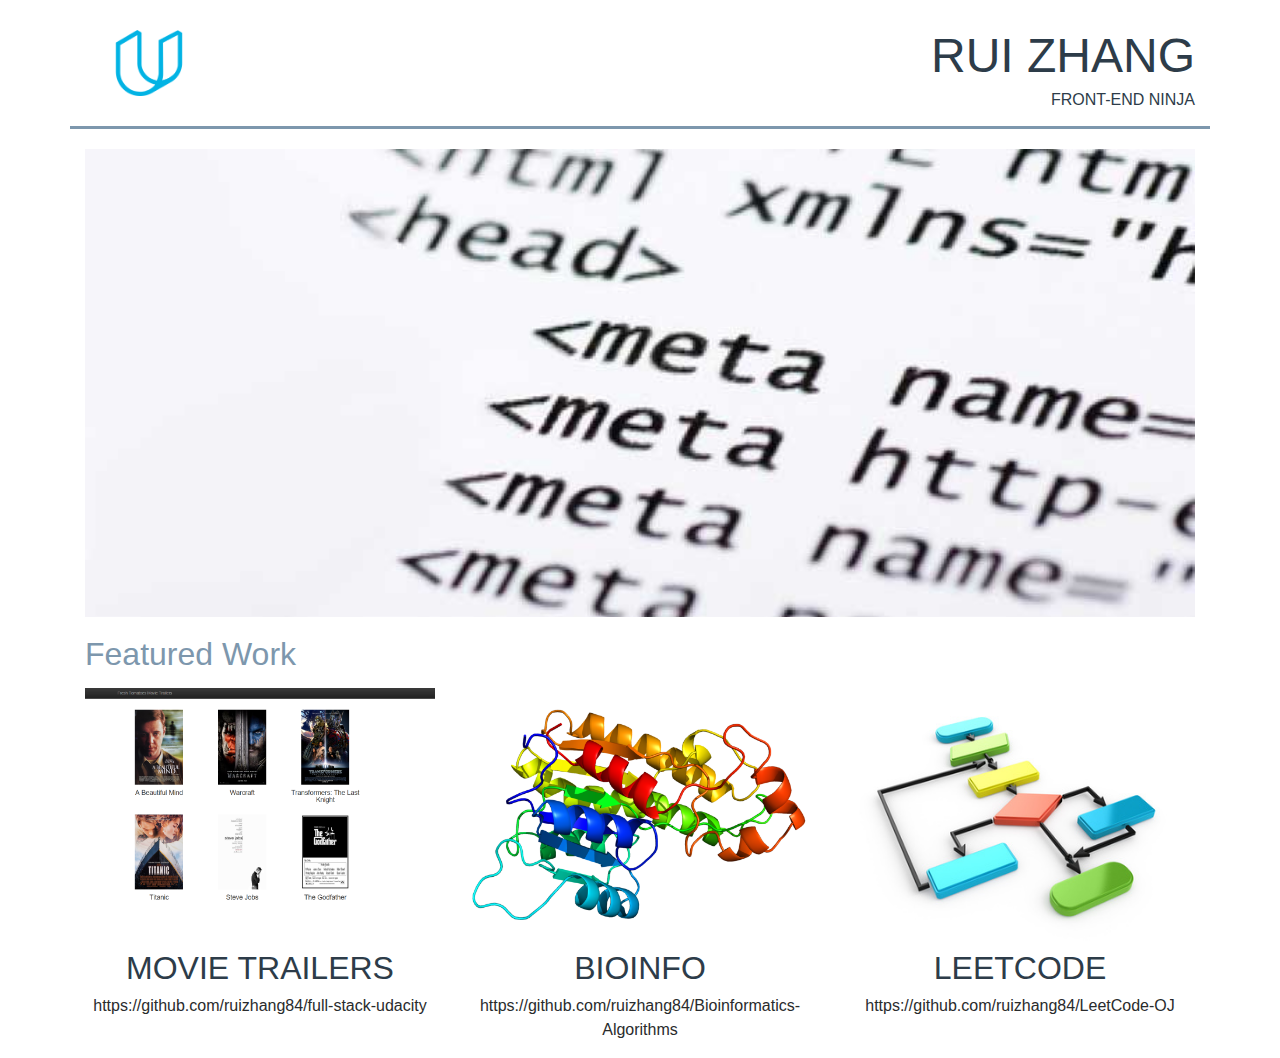
==== portfolio/index.html @ f61a196b "Update Portoflio Site" ====
<!DOCTYPE html>
<html>
  <head>
    <meta charset="utf-8">
    <meta name="viewport" content="width=device-width, initial-scale=1.0">
    <link rel="stylesheet" href="css/bootstrap.min.css">
	<link rel="stylesheet" href="css/style.css">
	<title>Rui Zhang@Udacity</title>
  </head>
  <body>
    <div class="container">
	  <header class="intro row justify-content-between">
	    <span class="col-4">
	      <img class="logo" src="img/udacity-logo.png" alt="logo">
		</span>
		
		<div class="name col-8">
          <h1>RUI ZHANG</h1>
	      <h2>FRONT-END NINJA</h2>			
		</div>
      </header>
	  
      <section class="main">
        <img src="img/full_stack_dev.jpg" alt="full stack developer">
      </section>
		
      <section class="feature">
        <h3>Featured Work</h3>
        <div class="row align-middle mt-3">
          <article class="col-4">
            <img src="img/movie_trailer.png" alt="movie trailers">
            <h4>Movie Trailers</h4>
            <p>https://github.com/ruizhang84/full-stack-udacity</p>
          </article>
			
          <article class="col-4">
            <img src="img/bio_info_algo.png" alt="bioinformatics">
            <h4>Bioinfo</h4>
            <p>https://github.com/ruizhang84/Bioinformatics-Algorithms</p>
          </article>
			
          <article class="col-4">
            <img src="img/algorithms.jpg" alt="algorithm design">
            <h4>LeetCode</h4>
            <p>https://github.com/ruizhang84/LeetCode-OJ</p>
          </article>
        </div><!-- content row-->
      </section>
    </div><!-- content container-->
	
	<script src="js/jquery.slim.min.js"></script>
	<script src="js/tether.min.js"></script>
	<script src="js/bootstrap.min.js"></script>
	<script src="js/scripts.js"></script>
  </body>
</html>
---- portfolio/css/style.css ----
/*customized styleSheets*/

/*title*/
.intro{
	margin-top: 30px;
	border-bottom: solid;
	border-color: #7d97ad;
	padding-bottom: 10px;
}

.logo{
	width: 8rem;
}

@media (max-width: 576px){
	.logo{
		width: 4rem;
	}
	
}

.name h1, h2{
	font-family: Arial, Georgia, "Times New Roman",  Serif;
	text-align: right;
	color: #2d3c49;
}

.name h2{
		font-size: 1rem;
}

@media (max-width: 576px){
    .name h1{
		font-size: 1.5rem;
    }	
	
}

@media (min-width: 992px){
    .name h1{
		font-size: 3rem;
    }	
}


/*main content*/
.main{
	margin-top: 20px;
	width:100%;
}

.main img{
	width: 100%;	
	height: 100%;
}

/*feature works*/
.feature{
	margin-top: 20px;
}

.feature h3{
	font-family: Arial, Georgia, "Times New Roman",  Serif;
	font-size: 2.0em;
	color: #7d97ad;
}
@media (max-width: 768px){
	.feature h3{
		font-size: 1.5em;
	}
}

article {
	font-family: Arial, Georgia, "Times New Roman",  Serif;
	text-align: center;
	overflow: auto;
}

article img{
	width: 100%;
}

article h4{
	font-size: 2rem;
	text-transform: uppercase;
	word-wrap: break-word;
	color: #2d3c49;
}

article p{
	font-size: 1rem;
	word-wrap: break-word;
}

@media (max-width: 576px){
	article h4{
		font-size: 1rem;
	}
	
	article p{
		font-size: 0.5rem;
	}
}

@media (min-width: 577px) and (max-width: 768px){
	article h4{
		font-size: 1.5rem;
	}
	
	article p{
		font-size: 1rem;
	}
}
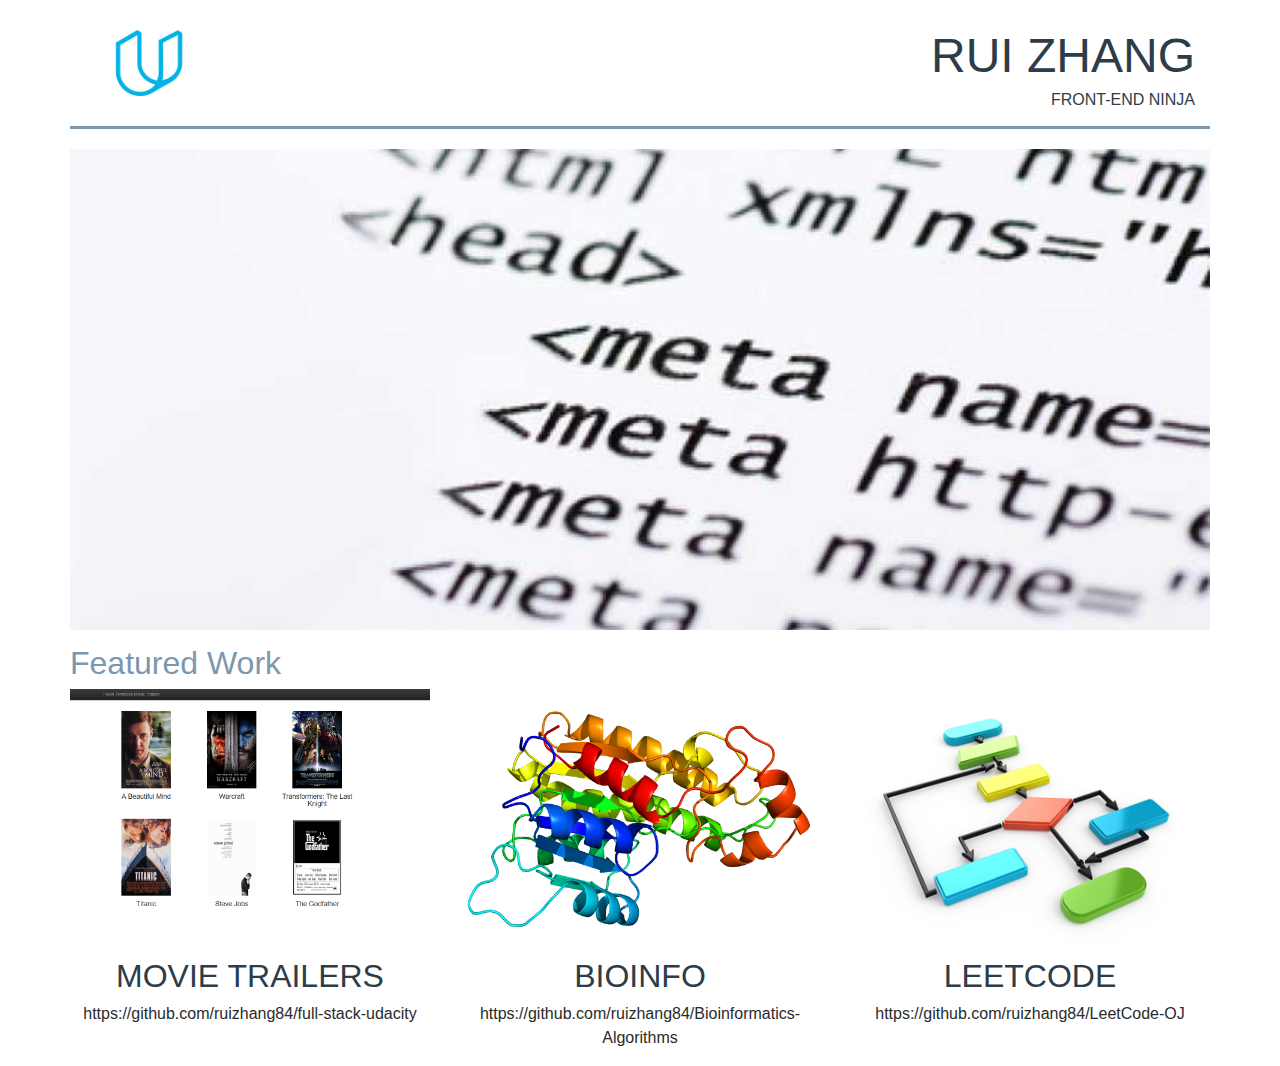
==== commit 95589708: "Update Portfolio Web" ====
--- a/portfolio/index.html
+++ b/portfolio/index.html
@@ -1,56 +1,56 @@
 <!DOCTYPE html>
 <html>
   <head>
-    <meta charset="utf-8">
-    <meta name="viewport" content="width=device-width, initial-scale=1.0">
-    <link rel="stylesheet" href="css/bootstrap.min.css">
-	<link rel="stylesheet" href="css/style.css">
-	<title>Rui Zhang@Udacity</title>
+    <meta charset="utf-8" />
+    <meta name="viewport" content="width=device-width, initial-scale=1.0" />
+    <link rel="stylesheet" href="css/bootstrap.min.css" />
+    <link rel="stylesheet" href="css/style.css" />
+    <title>Rui Zhang@Udacity</title>
   </head>
   <body>
-    <div class="container">
-	  <header class="intro row justify-content-between">
-	    <span class="col-4">
-	      <img class="logo" src="img/udacity-logo.png" alt="logo">
-		</span>
-		
-		<div class="name col-8">
-          <h1>RUI ZHANG</h1>
-	      <h2>FRONT-END NINJA</h2>			
-		</div>
-      </header>
-	  
-      <section class="main">
-        <img src="img/full_stack_dev.jpg" alt="full stack developer">
-      </section>
-		
-      <section class="feature">
-        <h3>Featured Work</h3>
-        <div class="row align-middle mt-3">
-          <article class="col-4">
-            <img src="img/movie_trailer.png" alt="movie trailers">
-            <h4>Movie Trailers</h4>
-            <p>https://github.com/ruizhang84/full-stack-udacity</p>
-          </article>
-			
-          <article class="col-4">
-            <img src="img/bio_info_algo.png" alt="bioinformatics">
-            <h4>Bioinfo</h4>
-            <p>https://github.com/ruizhang84/Bioinformatics-Algorithms</p>
-          </article>
-			
-          <article class="col-4">
-            <img src="img/algorithms.jpg" alt="algorithm design">
-            <h4>LeetCode</h4>
-            <p>https://github.com/ruizhang84/LeetCode-OJ</p>
-          </article>
-        </div><!-- content row-->
-      </section>
-    </div><!-- content container-->
-	
-	<script src="js/jquery.slim.min.js"></script>
-	<script src="js/tether.min.js"></script>
-	<script src="js/bootstrap.min.js"></script>
-	<script src="js/scripts.js"></script>
-  </body>
-</html>+  <div class="container">
+    <header class="intro row justify-content-between">
+      <span class="col-4">
+        <img class="logo" src="img/udacity-logo.png" alt="logo" />
+      </span>
+
+      <div class="name col-8">
+        <h1>RUI ZHANG</h1>
+        <h2>FRONT-END NINJA</h2>
+      </div>
+    </header>
+
+    <section class="main row">
+      <figure class="main-pic">
+        <img src="img/full_stack_dev.jpg" alt="full stack developer" />
+      </figure>
+
+      <h3>Featured Work</h3>
+
+      <section class="main-content row align-middle">
+        <article class="col-md-4">
+          <img src="img/movie_trailer.png" srcset="img/movie_trailer.png 900w, img/small_movie_trailer.jpg 300w"  sizes="100vw" alt="movie trailers" />
+          <h4>Movie Trailers</h4>
+          <p>https://github.com/ruizhang84/full-stack-udacity</p>
+        </article>
+
+        <article class="col-md-4">
+          <img src="img/bio_info_algo.png" srcset="img/bio_info_algo.png 900w, img/small_bio_info_algo.jpg 300w"  sizes="100vw" alt="bioinformatics" />
+          <h4>Bioinfo</h4>
+          <p>https://github.com/ruizhang84/Bioinformatics-Algorithms</p>
+        </article>
+
+        <article class="col-md-4">
+          <img src="img/algorithms.jpg" alt="algorithm design" />
+          <h4>LeetCode</h4>
+          <p>https://github.com/ruizhang84/LeetCode-OJ</p>
+        </article>
+    </section>
+    </section><!-- content row-->
+  </div><!-- content container-->
+
+  <script src="js/jquery.slim.min.js"></script> 
+  <script src="js/tether.min.js"></script> 
+  <script src="js/bootstrap.min.js"></script> 
+  <script src="js/scripts.js"></script></body>
+</html>
--- a/portfolio/css/style.css
+++ b/portfolio/css/style.css
@@ -1,115 +1,110 @@
 /*customized styleSheets*/
 
 /*title*/
-.intro{
-	margin-top: 30px;
-	border-bottom: solid;
-	border-color: #7d97ad;
-	padding-bottom: 10px;
+.intro {
+    margin-top: 30px;
+    border-bottom: solid;
+    border-color: #7d97ad;
+    padding-bottom: 10px;
 }
 
-.logo{
-	width: 8rem;
+.logo {
+    width: 8rem;
 }
 
-@media (max-width: 576px){
-	.logo{
-		width: 4rem;
-	}
-	
+@media (max-width: 576px) {
+    .logo{
+        width: 4rem;
+    }
 }
 
-.name h1, h2{
-	font-family: Arial, Georgia, "Times New Roman",  Serif;
-	text-align: right;
-	color: #2d3c49;
+.name h1, h2 {
+    font-family: Arial, Georgia, "Times New Roman",  Serif;
+    text-align: right;
+    color: #2d3c49;
 }
 
-.name h2{
-		font-size: 1rem;
+.name h2 {
+    font-size: 1rem;
 }
 
-@media (max-width: 576px){
-    .name h1{
-		font-size: 1.5rem;
-    }	
-	
+@media (max-width: 576px) {
+    .name h1 {
+        font-size: 1.5rem;
+    }
 }
 
-@media (min-width: 992px){
-    .name h1{
-		font-size: 3rem;
-    }	
+@media (min-width: 992px) {
+    .name h1 {
+        font-size: 3rem;
+    }
 }
 
 
 /*main content*/
-.main{
-	margin-top: 20px;
-	width:100%;
+.main-pic {
+    margin-top: 20px;
+    width:100%;
 }
 
-.main img{
-	width: 100%;	
-	height: 100%;
+.main-pic img {
+    width: 100%;
+    height: 100%;
 }
 
-/*feature works*/
-.feature{
-	margin-top: 20px;
+/*main header*/
+.main h3 {
+    font-family: Arial, Georgia, "Times New Roman",  Serif;
+    font-size: 2.0em;
+    color: #7d97ad;
+}
+@media (max-width: 768px) {
+    .main h3 {
+        font-size: 1.5em;
+    }
 }
 
-.feature h3{
-	font-family: Arial, Georgia, "Times New Roman",  Serif;
-	font-size: 2.0em;
-	color: #7d97ad;
-}
-@media (max-width: 768px){
-	.feature h3{
-		font-size: 1.5em;
-	}
+/*main feature works*/
+article {
+    font-family: Arial, Georgia, "Times New Roman",  Serif;
+    text-align: center;
+    overflow: auto;
 }
 
-article {
-	font-family: Arial, Georgia, "Times New Roman",  Serif;
-	text-align: center;
-	overflow: auto;
+article img {
+    width: 100%;
 }
 
-article img{
-	width: 100%;
+article h4 {
+    font-size: 2rem;
+    text-transform: uppercase;
+    word-wrap: break-word;
+    color: #2d3c49;
 }
 
-article h4{
-	font-size: 2rem;
-	text-transform: uppercase;
-	word-wrap: break-word;
-	color: #2d3c49;
+article p {
+    font-size: 1rem;
+    word-wrap: break-word;
 }
 
-article p{
-	font-size: 1rem;
-	word-wrap: break-word;
-}
+@media (max-width: 576px) {
+    article h4 {
+        font-size: 1rem;
+    }
 
-@media (max-width: 576px){
-	article h4{
-		font-size: 1rem;
-	}
-	
-	article p{
-		font-size: 0.5rem;
-	}
+    article p {
+        font-size: 0.5rem;
+    }
 }
 
 @media (min-width: 577px) and (max-width: 768px){
-	article h4{
-		font-size: 1.5rem;
-	}
-	
-	article p{
-		font-size: 1rem;
-	}
+    article h4 {
+        font-size: 1.5rem;
+    }
+
+    article p {
+        font-size: 1rem;
+    }
 }
 
 
